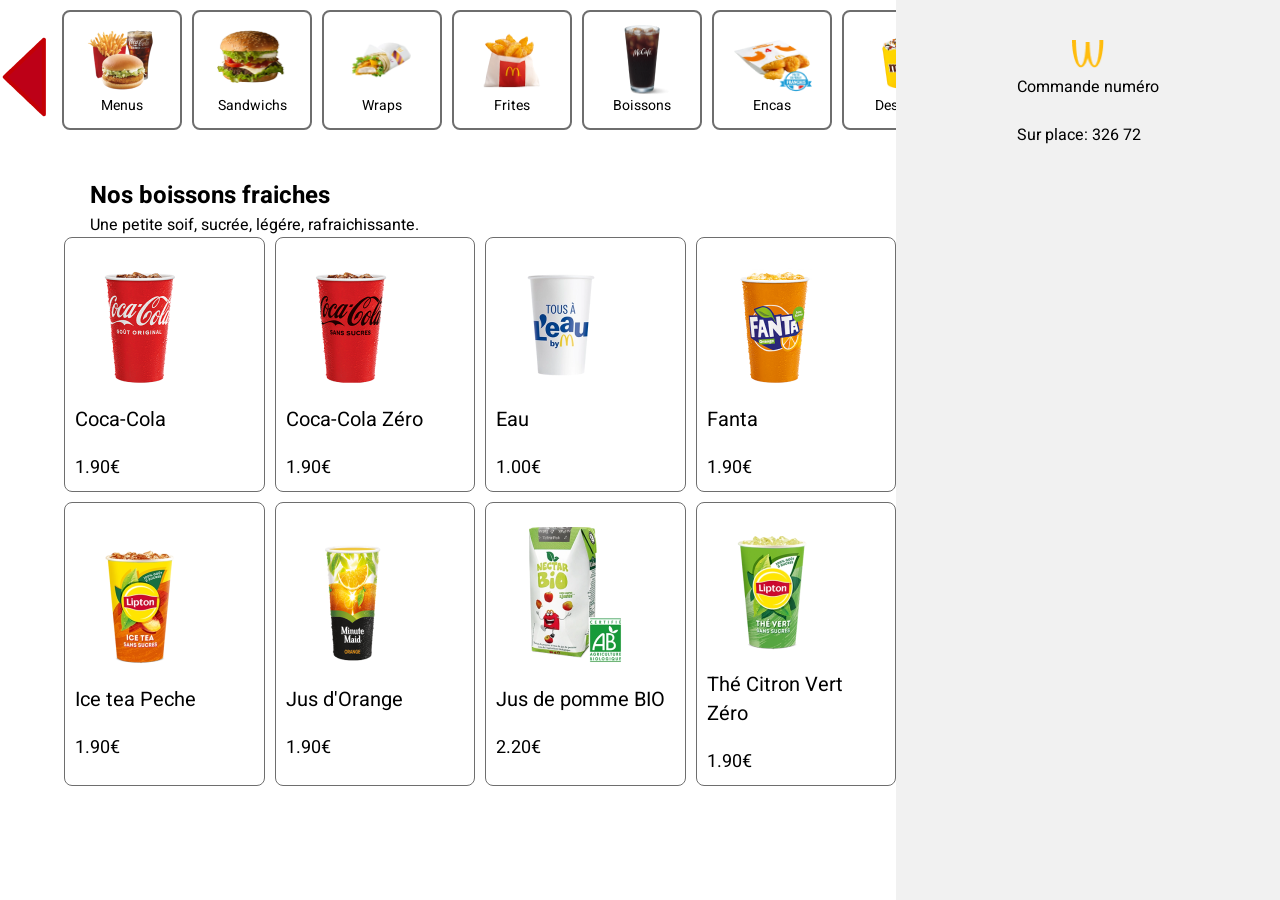
==== boisson.html @ b7d8913f "V2Commit" ====
<!DOCTYPE html>
<html lang="fr">
<head>
    <meta charset="UTF-8">
    <meta name="viewport" content="width=device-width, initial-scale=1.0">
    <link rel="stylesheet" href="style.css">
    <link rel="preconnect" href="https://fonts.googleapis.com">
    <link rel="preconnect" href="https://fonts.gstatic.com" crossorigin>
    <link href="https://fonts.googleapis.com/css2?family=Heebo:wght@100..900&family=Source+Sans+3:ital,wght@0,200..900;1,200..900&display=swap" rel="stylesheet">
    <title>Borne Wacdo</title>
</head>
<body>
    <section id="slider">
        <div id="fleche-slider">
            <img src="images/fleche-slider.png" alt="Fleche gauche bannière">
        </div>
        <div id="produit-slider">
            <a class="produit-slider" href="main-menu.html"><img src="categories/menus.png" class="image-slider" alt="Menu"><span id="text-slider">Menus</span></a>
        </div>
        <div id="produit-slider">
            <a class="produit-slider" href="burgers.html"><img src="categories/burgers.png" class="image-slider" alt="Sandwich"><span id="text-slider">Sandwichs</span></a>
        </div> 
        <div id="produit-slider">    
            <a class="produit-slider" href="wraps.html"><img src="categories/wraps.png" class="image-slider"  alt="Wraps"><span id="text-slider">Wraps</span></a>
        </div> 
        <div id="produit-slider">
            <a class="produit-slider" href="frites.html"><img src="categories/frites.png" class="image-slider" alt="Frites"><span id="text-slider">Frites</span></a>
        </div> 
        <div id="produit-slider">   
            <a class="produit-slider" href="boisson.html"><img src="categories/boissons.png" class="image-slider" alt="Boissons Froide"><span id="text-slider">Boissons</span></a>
        </div> 
        <div id="produit-slider">   
            <a class="produit-slider" href="encas.html"><img src="categories/encas.png" class="image-slider" alt="Encas"><span id="text-slider">Encas</span></a>
        </div> 
        <div id="produit-slider">    
            <a class="produit-slider" href="desserts.html"><img src="categories/desserts.png" class="image-slider" alt="Desserts"><span id="text-slider">Desserts</span></a>
        </div> 
        <div id="produit-slider">    
            <a class="produit-slider" href="salades.html"><img src="categories/salades.png" class="image-slider" alt="Salades"><span id="text-slider">Salades</span></a>
        </div> 
        <div id="produit-slider">    
            <a class="produit-slider" href="sauces.html"><img src="categories/sauces.png" class="image-slider" alt="Salades"><span id="text-slider">Sauces</span></a>
        </div> 
        <div id="fleche-slider-inv">   
            <img src="images/fleche-slider-inv.png" alt="Fleche droite bannière">
        </div>              
    </section>
     <section id="resume-commande">
        <div id="commande">
        <img id="logo" src="images/logo.png" alt="Logo Wacdo">
        </div>
        <div id="commande-info">
        <p id="text-commande">Commande numéro</p><br>
            <span id="endroit-numero">Sur place: 326</span>
            <span id="numéro-commande">72</span>
        </div>
        
    </section>
    <section id="text-menu">
    <h1 id="title-menu">Nos boissons fraiches</h1>
    <p id="subtitles-menu">Une petite soif, sucrée, légére, rafraichissante.</p>
    </section>
    <section id="zone-produit">
        <div class="produit">
            <img class="imgproduit" src="boissons/coca-cola.png" alt="Coca-Cola">
            <p id="type-produit">Coca-Cola</p>
            <p id="prix-produit">1.90€</p>
        </div>
        <div class="produit">
            <img class="imgproduit" src="boissons/coca-sans-sucres.png" alt="Coca-Cola Zéro">
            <p id="type-produit">Coca-Cola Zéro</p>
            <p id="prix-produit">1.90€</p>
        </div>
        <div class="produit">
            <img class="imgproduit" src="boissons/eau.png" alt="Eau">
            <p id="type-produit">Eau</p>
            <p id="prix-produit">1.00€</p>
        </div>
        <div class="produit">
            <img class="imgproduit" src="boissons/fanta.png" alt="Fanta">
            <p id="type-produit">Fanta</p>
            <p id="prix-produit">1.90€</p>
        </div>
        <div class="produit">
            <img class="imgproduit" src="boissons/ice-tea-peche.png" alt="Ice tea Peche">
            <p id="type-produit">Ice tea Peche</p>
            <p id="prix-produit">1.90€</p>
        </div>
        <div class="produit">
            <img class="imgproduit" src="boissons/jus-orange.png" alt="Jus d'Orange">
            <p id="type-produit">Jus d'Orange</p>
            <p id="prix-produit">1.90€</p>
        </div>
        <div class="produit">
            <img class="imgproduit" src="boissons/jus-pomme-bio.png" alt="Jus de Pomme BIO">
            <p id="type-produit">Jus de pomme BIO</p>
            <p id="prix-produit">2.20€</p>
        </div>
        <div class="produit">
            <img class="imgproduit" src="boissons/the-vert-citron-sans-sucres.png" alt="Thé citron vert sans sucres">
            <p id="type-produit">Thé Citron Vert Zéro</p>
            <p id="prix-produit">1.90€</p>
        </div>
    </section>
   
    

</body>
</html>
---- style.css ----
* {
    margin: 0;
    padding: 0;
    box-sizing: border-box;
}

body {
    font-family: "Heebo", sans-serif;
    width: 100%;
    overflow-x: hidden;
}

#accueil {
    position: relative;
    overflow: hidden;
    background-image: url(images/mc_landing_banner.png);
    background-size: cover;
    min-height: 100vh;
}

nav {
    position: relative;
    display: flex;
    justify-content: center;
    width: 100%;
    padding: 0;
    margin: 0;
}

#banniere-main {
    width: 100%;
    display: block;
}

.imgproduit {
    max-width: 181.66px;
    max-height: 181.66px;
}

#texte-emplacement {
    font-weight: 700;
    font-size: clamp(16px, 2.5vw, 26px);
    max-width: 100%;
}

#choix-emp {
    text-decoration: none;
    color: black;
}

#main-title {
    font-weight: 700;
    font-size: clamp(22px, 4vw, 42px);
}

#choix-emplacement {
    background-color: white;
    border-radius: 16px;
    padding: 20px;
    width: 100%;
    max-width: 698px;
}

#emplacement {
    position: absolute;
    display: flex;
    left: 50%;
    top: 50%;
    transform: translate(-50%, -50%);
    width: 90%;
    max-width: 698px;
    height: auto;
}

#nav-link {
    display: flex;
    margin: auto;
}

#icone-choix a {
    display: flex;
    flex-direction: column;
    align-items: center;
    justify-content: center;
    gap: 8px;
    text-align: center;
    margin: auto;
    font-size: 26px;
    font-weight: 700;
    text-decoration: none;
}

#icone-choix {
    display: flex;
    flex-wrap: wrap;
    gap: 10px;
    justify-content: center;
}

#icone-choix img {
    display: block;
    max-width: 106.88px;
    height: auto;
}

.choix-lieu {
    margin: auto;
    width: clamp(200px, 42%, 285px);
    height: auto;
    min-height: 160px;
    border: 8px solid #FFC836;
    border-radius: 8px;
    text-decoration: none;
    color: black;
}

/* Fenetre menu */

#zone-produit {
    display: grid;
    grid-template-columns: repeat(auto-fill, minmax(185px, 1fr));
    gap: 10px;
    max-width: 65%;
    margin-left: 5%;
}

#text-menu {
    margin-left: 7%;
    padding-top: 3%;
}

#slider {
    display: flex;
    align-items: center;
    margin: 0 0.1%;
    width: 70%;
    max-width: 70%;
}

.produit {
    display: flexbox;
    align-content: center;
    border: 1px solid;
    border-color: #6E6E6E;
    border-radius: 8px;
}

#type-produit {
    font-weight: 400;
    font-size: 20px;
    padding: 10px;
}

#prix-produit {
    font-weight: 400;
    font-size: 18px;
    padding: 10px;
}

.produit-slider {
    display: flex;
    justify-content: center;
    align-items: center;
    flex-direction: column;
    width: 120px;
    height: 120px;
    border: 2px solid;
    border-color: #6E6E6E;
    border-radius: 8px;
    text-decoration: none;
    margin: 10px 5px;
}

.image-slider {
    width: 80px;
    height: 70px;
}

#fleche-slider {
    margin-top: 20px;
}

#text-slider {
    font-size: 14px;
    font-weight: 400;
    text-decoration: none;
    color: black;
    text-decoration-line: none;
}

#resume-commande {
    display: flex;
    flex-direction: column;
    position: fixed;
    right: 0;
    top: 0;
    height: 100%;
    width: 30%;
    max-width: 30%;
    background-color: #F1F1F1;
    align-items: center;
}

#logo {
    height: 28.24px;
    width: 32.3px;
    margin-top: 40px;
}

#fleche_slider-inv {
    transform: rotate(180deg);
}
.overlay-title {
    font-size: 26px;
    font-weight: 700;
}
.overlay-text{
    font-size: 18px;
    font-weight: 700;
}
.choix-overlay{    
    position: absolute;
    display: flex;
    left: 50%;
    top: 50%;
    transform: translate(-50%, -50%);
    width: 90%;
    max-width: 698px;
    height: auto;
}
#num-chevalet{
    background-color: white;
    border-radius: 16px;
    position: absolute;
    display: flex;
    flex-direction: column;
    left: 50%;
    top: 50%;
    transform: translate(-50%, -50%);
    max-width: 90%;
    max-width: 698px;
    height: auto;
}

#title-chevalet{
    font-weight: 700;
    font-size: clamp(22px, 4vw, 42px);
    width: 100%;
}
#texte-chevalet{
    font-weight: 700;
    font-size: clamp(16px, 2.5vw, 26px);
    max-width: 100%;

}
.choix-menu{
    margin: auto;
    width: clamp(200px, 42%, 285px);
    height: auto;
    min-height: 160px;
    border: 8px solid #FFC836;
    border-radius: 8px;
    text-decoration: none;
    color: black;
}
#choix-chevalet{
    display: flex;
    flex-direction: column;
    position: relative;
    padding: 20px;
    align-items: center;
    width: 100%
}
#chiffre-chevalet{
    display: flex;
    text-align: center;
    justify-content: center;
    gap: 50px;
}
#chiffre-chevalet input{
    width: 155px;
    height: 121px;
    text-align: center;
    border: none;
    border-bottom: 10px solid #D9D9D9;
    font-size: 96px;
    outline: none;
    font-weight: 700;
}
#btn-chevalet {
    padding: 16px 32px;
    max-width: 221px;
    max-height:max-content;   
    background-color: #FFC836;
    border-radius: 8px;
    gap: 10px;
    font-weight: 700;
    font-size: 16px;
    border: none;
    cursor: pointer;
    margin-top: 40%;
    display: block;

}
#img-chevalet{
    max-width: 259px;
    max-height: 265px;
    position:absolute;
    top: 130px;
    left: 50%;
    transform: translateX(-50%);
}




/* ── Tablette (≤ 1024px) ── */
@media (max-width: 1024px) {
    #zone-produit {
        max-width: 55%;
    }
    #slider {
        width: 90%;
        max-width: 90%;
    }
    #resume-commande {
        width: 260px;
    }
}

/* ── Mobile (≤ 768px) ── */
@media (max-width: 768px) {
    #accueil {
        min-height: 100svh;
    }

    #emplacement {
        position: static;
        transform: none;
        width: 90%;
        margin: 1.5rem auto;
    }

    #zone-produit {
        max-width: 100%;
        margin-left: 4%;
        margin-right: 4%;
    }

    #slider {
        width: 100%;
        max-width: 100%;
        overflow-x: auto;
    }

    #resume-commande {
        position: fixed;
        bottom: 0;
        top: auto;
        left: 0;
        right: 0;
        width: 100%;
        height: auto;
        max-height: 45vh;
        overflow-y: auto;
        border-radius: 16px 16px 0 0;
        box-shadow: 0 -4px 20px rgba(230, 17, 17, 0.12);
    }

    nav {
        flex-direction: column;
        align-items: center;
    }

    body {
        padding-bottom: 120px;
    }
}
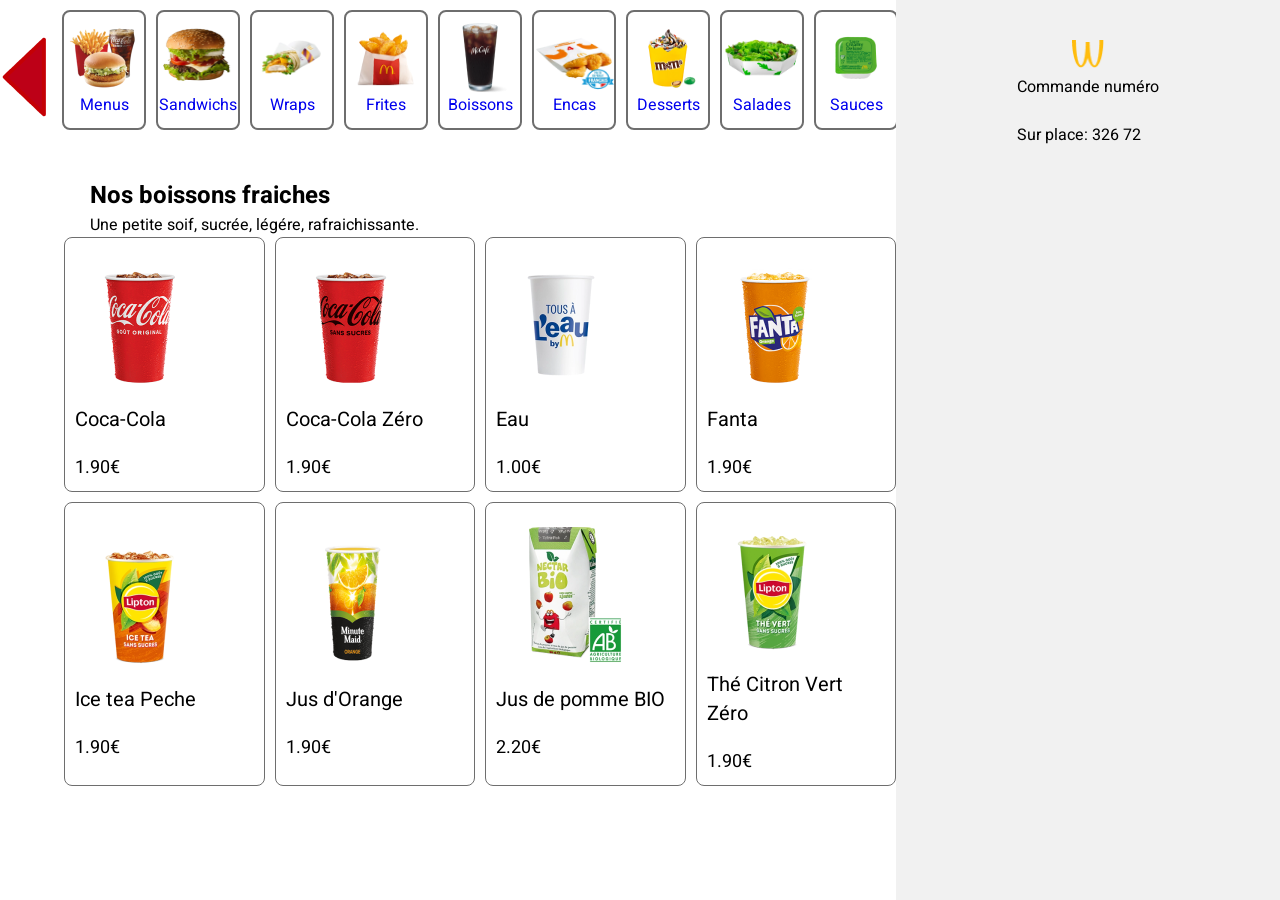
==== commit 8bf8b8df: "v3" ====
--- a/boisson.html
+++ b/boisson.html
@@ -14,36 +14,18 @@
         <div id="fleche-slider">
             <img src="images/fleche-slider.png" alt="Fleche gauche bannière">
         </div>
-        <div id="produit-slider">
-            <a class="produit-slider" href="main-menu.html"><img src="categories/menus.png" class="image-slider" alt="Menu"><span id="text-slider">Menus</span></a>
-        </div>
-        <div id="produit-slider">
-            <a class="produit-slider" href="burgers.html"><img src="categories/burgers.png" class="image-slider" alt="Sandwich"><span id="text-slider">Sandwichs</span></a>
-        </div> 
-        <div id="produit-slider">    
-            <a class="produit-slider" href="wraps.html"><img src="categories/wraps.png" class="image-slider"  alt="Wraps"><span id="text-slider">Wraps</span></a>
-        </div> 
-        <div id="produit-slider">
-            <a class="produit-slider" href="frites.html"><img src="categories/frites.png" class="image-slider" alt="Frites"><span id="text-slider">Frites</span></a>
-        </div> 
-        <div id="produit-slider">   
-            <a class="produit-slider" href="boisson.html"><img src="categories/boissons.png" class="image-slider" alt="Boissons Froide"><span id="text-slider">Boissons</span></a>
-        </div> 
-        <div id="produit-slider">   
-            <a class="produit-slider" href="encas.html"><img src="categories/encas.png" class="image-slider" alt="Encas"><span id="text-slider">Encas</span></a>
-        </div> 
-        <div id="produit-slider">    
-            <a class="produit-slider" href="desserts.html"><img src="categories/desserts.png" class="image-slider" alt="Desserts"><span id="text-slider">Desserts</span></a>
-        </div> 
-        <div id="produit-slider">    
-            <a class="produit-slider" href="salades.html"><img src="categories/salades.png" class="image-slider" alt="Salades"><span id="text-slider">Salades</span></a>
-        </div> 
-        <div id="produit-slider">    
-            <a class="produit-slider" href="sauces.html"><img src="categories/sauces.png" class="image-slider" alt="Salades"><span id="text-slider">Sauces</span></a>
-        </div> 
+        <a class="produit-slider" href="main-menu.html"><img src="categories/menus.png" class="image-slider" alt="Menu"><span class="text-slider">Menus</span></a>
+        <a class="produit-slider" href="burgers.html"><img src="categories/burgers.png" class="image-slider" alt="Sandwich"><span class="text-slider">Sandwichs</span></a>
+        <a class="produit-slider" href="wraps.html"><img src="categories/wraps.png" class="image-slider"  alt="Wraps"><span class="text-slider">Wraps</span></a>
+        <a class="produit-slider" href="frites.html"><img src="categories/frites.png" class="image-slider" alt="Frites"><span class="text-slider">Frites</span></a>
+        <a class="produit-slider" href="boisson.html"><img src="categories/boissons.png" class="image-slider" alt="Boissons Froide"><span class="text-slider">Boissons</span></a>
+        <a class="produit-slider" href="encas.html"><img src="categories/encas.png" class="image-slider" alt="Encas"><span class="text-slider">Encas</span></a>
+        <a class="produit-slider" href="desserts.html"><img src="categories/desserts.png" class="image-slider" alt="Desserts"><span class="text-slider">Desserts</span></a>
+        <a class="produit-slider" href="salades.html"><img src="categories/salades.png" class="image-slider" alt="Salades"><span class="text-slider">Salades</span></a>
+        <a class="produit-slider" href="sauces.html"><img src="categories/sauces.png" class="image-slider" alt="Salades"><span class="text-slider">Sauces</span></a>
         <div id="fleche-slider-inv">   
             <img src="images/fleche-slider-inv.png" alt="Fleche droite bannière">
-        </div>              
+        </div>         
     </section>
      <section id="resume-commande">
         <div id="commande">
@@ -63,43 +45,43 @@
     <section id="zone-produit">
         <div class="produit">
             <img class="imgproduit" src="boissons/coca-cola.png" alt="Coca-Cola">
-            <p id="type-produit">Coca-Cola</p>
-            <p id="prix-produit">1.90€</p>
+            <p class="type-produit">Coca-Cola</p>
+            <p class="prix-produit">1.90€</p>
         </div>
         <div class="produit">
             <img class="imgproduit" src="boissons/coca-sans-sucres.png" alt="Coca-Cola Zéro">
-            <p id="type-produit">Coca-Cola Zéro</p>
-            <p id="prix-produit">1.90€</p>
+            <p class="type-produit">Coca-Cola Zéro</p>
+            <p class="prix-produit">1.90€</p>
         </div>
         <div class="produit">
             <img class="imgproduit" src="boissons/eau.png" alt="Eau">
-            <p id="type-produit">Eau</p>
-            <p id="prix-produit">1.00€</p>
+            <p class="type-produit">Eau</p>
+            <p class="prix-produit">1.00€</p>
         </div>
         <div class="produit">
             <img class="imgproduit" src="boissons/fanta.png" alt="Fanta">
-            <p id="type-produit">Fanta</p>
-            <p id="prix-produit">1.90€</p>
+            <p class="type-produit">Fanta</p>
+            <p class="prix-produit">1.90€</p>
         </div>
         <div class="produit">
             <img class="imgproduit" src="boissons/ice-tea-peche.png" alt="Ice tea Peche">
-            <p id="type-produit">Ice tea Peche</p>
-            <p id="prix-produit">1.90€</p>
+            <p class="type-produit">Ice tea Peche</p>
+            <p class="prix-produit">1.90€</p>
         </div>
         <div class="produit">
             <img class="imgproduit" src="boissons/jus-orange.png" alt="Jus d'Orange">
-            <p id="type-produit">Jus d'Orange</p>
-            <p id="prix-produit">1.90€</p>
+            <p class="type-produit">Jus d'Orange</p>
+            <p class="prix-produit">1.90€</p>
         </div>
         <div class="produit">
             <img class="imgproduit" src="boissons/jus-pomme-bio.png" alt="Jus de Pomme BIO">
-            <p id="type-produit">Jus de pomme BIO</p>
-            <p id="prix-produit">2.20€</p>
+            <p class="type-produit">Jus de pomme BIO</p>
+            <p class="prix-produit">2.20€</p>
         </div>
         <div class="produit">
             <img class="imgproduit" src="boissons/the-vert-citron-sans-sucres.png" alt="Thé citron vert sans sucres">
-            <p id="type-produit">Thé Citron Vert Zéro</p>
-            <p id="prix-produit">1.90€</p>
+            <p class="type-produit">Thé Citron Vert Zéro</p>
+            <p class="prix-produit">1.90€</p>
         </div>
     </section>
    
--- a/style.css
+++ b/style.css
@@ -2,12 +2,14 @@
     margin: 0;
     padding: 0;
     box-sizing: border-box;
+    outline: none;
 }
 
 body {
     font-family: "Heebo", sans-serif;
     width: 100%;
     overflow-x: hidden;
+    outline: none;
 }
 
 #accueil {
@@ -138,20 +140,19 @@
 }
 
 .produit {
-    display: flexbox;
     align-content: center;
     border: 1px solid;
     border-color: #6E6E6E;
     border-radius: 8px;
 }
 
-#type-produit {
+.type-produit {
     font-weight: 400;
     font-size: 20px;
     padding: 10px;
 }
 
-#prix-produit {
+.prix-produit {
     font-weight: 400;
     font-size: 18px;
     padding: 10px;
@@ -320,12 +321,14 @@
         max-width: 55%;
     }
     #slider {
-        width: 90%;
-        max-width: 90%;
+        width: 70%;
+        max-width: 70%;
+        overflow-x: auto;
     }
     #resume-commande {
         width: 260px;
     }
+
 }
 
 /* ── Mobile (≤ 768px) ── */
@@ -345,6 +348,7 @@
         max-width: 100%;
         margin-left: 4%;
         margin-right: 4%;
+        max-height: fit-content;
     }
 
     #slider {
@@ -357,14 +361,13 @@
         position: fixed;
         bottom: 0;
         top: auto;
-        left: 0;
-        right: 0;
         width: 100%;
+        max-width: 100%;
         height: auto;
-        max-height: 45vh;
+        max-height: 150px;
         overflow-y: auto;
         border-radius: 16px 16px 0 0;
-        box-shadow: 0 -4px 20px rgba(230, 17, 17, 0.12);
+    
     }
 
     nav {
@@ -375,4 +378,10 @@
     body {
         padding-bottom: 120px;
     }
-}
+
+    #num-chelavet {
+        max-width: 80%;
+        width: 200px;
+    }
+
+}
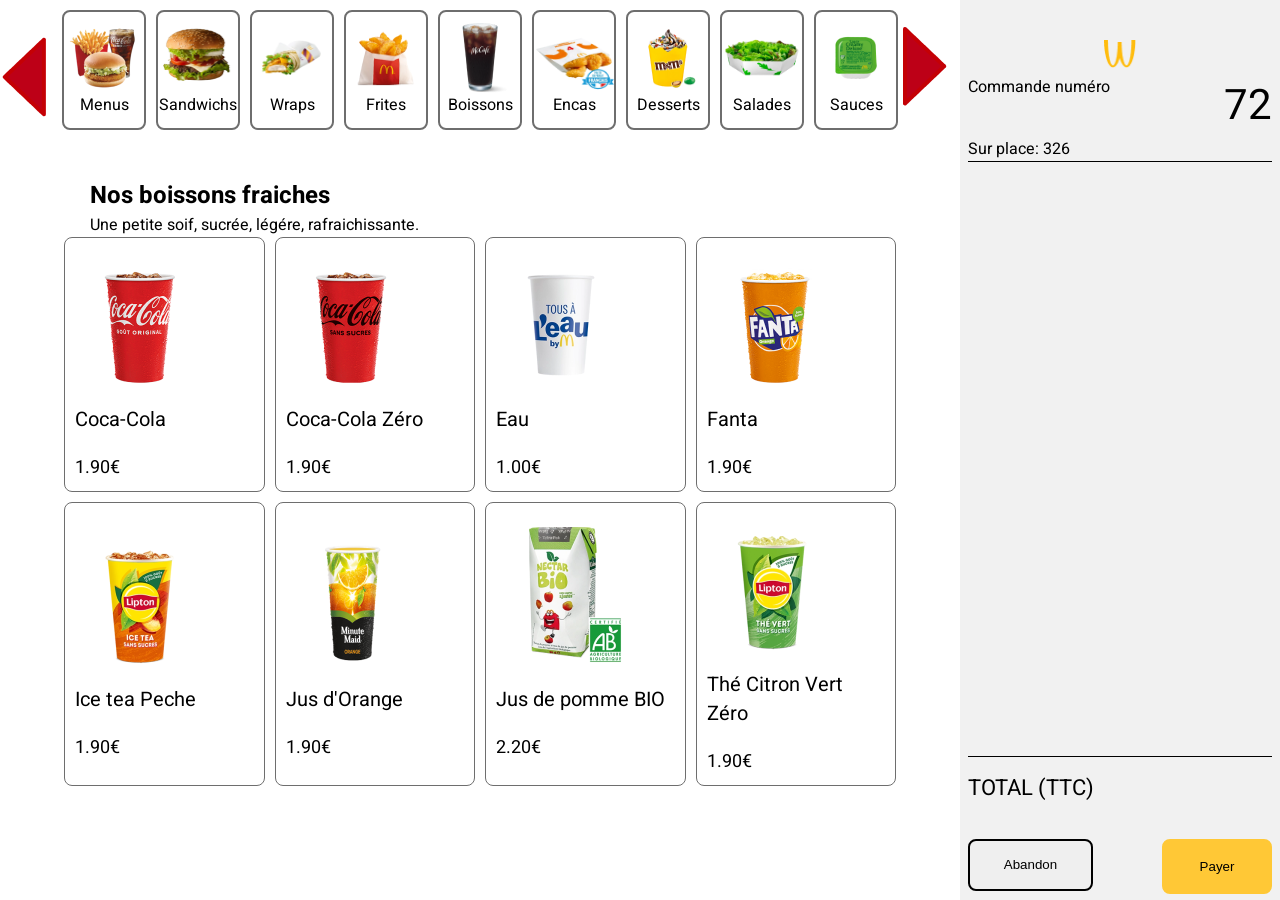
==== commit 38b1f554: "v4" ====
--- a/boisson.html
+++ b/boisson.html
@@ -32,11 +32,23 @@
         <img id="logo" src="images/logo.png" alt="Logo Wacdo">
         </div>
         <div id="commande-info">
-        <p id="text-commande">Commande numéro</p><br>
-            <span id="endroit-numero">Sur place: 326</span>
+        <div id="ligne-commande">
+            <p id="text-commande">Commande numéro</p>
             <span id="numéro-commande">72</span>
         </div>
-        
+            <span id="endroit-numero">Sur place: 326</span>
+        </div>
+        <div id="liste-articles"></div>
+        <div id="panier-bas">
+        <div id="prix">
+            <span id="text-prix">TOTAL (TTC)</span>
+            <span id="total-prix"></span>
+        </div>
+        <div id="button-resume">
+            <button id="button-abandon">Abandon</button>
+            <button id="button-payer">Payer</button>
+        </div>
+        </div>
     </section>
     <section id="text-menu">
     <h1 id="title-menu">Nos boissons fraiches</h1>
@@ -85,7 +97,7 @@
         </div>
     </section>
    
-    
-
+    <script src="categories.json"></script> 
+    <script src="produits.json"></script> 
 </body>
 </html>
--- a/style.css
+++ b/style.css
@@ -3,6 +3,10 @@
     padding: 0;
     box-sizing: border-box;
     outline: none;
+}
+a {
+    color: black;
+    text-decoration: none;
 }
 
 body {
@@ -27,6 +31,8 @@
     width: 100%;
     padding: 0;
     margin: 0;
+    flex-direction: column;
+    align-items: center;
 }
 
 #banniere-main {
@@ -196,8 +202,8 @@
     right: 0;
     top: 0;
     height: 100%;
-    width: 30%;
-    max-width: 30%;
+    width: 25%;
+    max-width: 25%;
     background-color: #F1F1F1;
     align-items: center;
 }
@@ -232,15 +238,13 @@
 #num-chevalet{
     background-color: white;
     border-radius: 16px;
-    position: absolute;
-    display: flex;
-    flex-direction: column;
-    left: 50%;
-    top: 50%;
-    transform: translate(-50%, -50%);
-    max-width: 90%;
+    display: flex;
+    flex-direction: column;
+
     max-width: 698px;
-    height: auto;
+    max-height: 441px;
+    width: 90%;
+    
 }
 
 #title-chevalet{
@@ -274,12 +278,14 @@
 }
 #chiffre-chevalet{
     display: flex;
+    flex: 1;
     text-align: center;
     justify-content: center;
-    gap: 50px;
+    gap: clamp(10px, 3vw, 50px);
+    max-width: 165px;
 }
 #chiffre-chevalet input{
-    width: 155px;
+    flex: 1;
     height: 121px;
     text-align: center;
     border: none;
@@ -287,6 +293,7 @@
     font-size: 96px;
     outline: none;
     font-weight: 700;
+    max-width: 165px;
 }
 #btn-chevalet {
     padding: 16px 32px;
@@ -299,25 +306,213 @@
     font-size: 16px;
     border: none;
     cursor: pointer;
-    margin-top: 40%;
     display: block;
+    margin-top: 5%;
 
 }
 #img-chevalet{
     max-width: 259px;
     max-height: 265px;
-    position:absolute;
-    top: 130px;
+}
+#button-resume {
+    display: flex;
+    flex-direction: row;
+    justify-content: space-between;
+}
+#panier-bas {
+    display: flex;
+    flex-direction: column;
+    margin-top: auto;
+    padding: 2% 0;
+    width: 95%;
+}
+#button-abandon {
+    width: 125px;
+    height: 52px;
+    border: 2px solid #000000;
+    border-radius: 8px;
+    padding: 2px;
+}
+#button-payer {
+    width: 110px;
+    height: 55px;
+    background-color: #FFC836;
+    border: solid 2px #FFC836;
+    border-radius: 8px;
+}
+#prix {
+    font-size: 22px;
+    font-weight: 400;
+    margin-bottom: 35px;
+    display: flex;
+    justify-content: space-between;
+    border-top: 1px solid #000000;
+    padding-top: 15px;
+    max-width: 100%;
+}
+#commande-info{
+        border-bottom: 1px solid #000000;
+        width: 95%;
+        display: flex;
+        flex-wrap: wrap;
+        justify-content: space-between;
+}
+#numéro-commande{
+    font-size: 42px;
+    font-weight: 400;
+}
+#ligne-commande{
+    display: flex;
+    justify-content: space-between;
+    width: 100%;
+}
+#overlay-selection{
+    position: fixed;
+    left: 0;
+    top: 0;
+    width: 100%;
+    height: 100%;
+    background-color: rgba(0, 0, 0, 0.5);
+}
+#choix-overlay{
+    position: absolute;
     left: 50%;
-    transform: translateX(-50%);
-}
+    top: 50%;
+    transform: translate(-50%,-50%);
+    background-color: white;
+    border-radius: 16px;
+    width: 90%;
+    max-width: 698px;
+    padding: 20px;
+    }
+    #choix-pboisson img {
+    width: 94px;
+    height: 104px;
+    max-height: 100%;
+}
+
+#choix-gboisson img {
+    max-height: 100%;
+    height: 134px;
+    width: 154px;
+}
+#choix-overlay .choix-menu{
+    height: 200px
+
+}
+#compteur{
+    display: flex;
+    justify-content: center;
+    gap: 30px;
+    align-items: center;
+    font-size: 40px;
+    font-weight: 700;
+
+
+}
+#btn-moins{
+    border: 2px solid #FFC836;
+    border-radius: 8px;
+    width: 76px;
+    max-width: 76px;
+    height: 76px;
+    max-height: 76px;
+    margin: 10px;
+    background-color: #FFC836;
+    font-weight: 700;
+    font-size: 40px;
+
+}
+#btn-plus{
+    border: 2px solid #FFC836;
+    border-radius: 8px;
+    width: 76px;
+    max-width: 76px;
+    height: 76px;
+    max-height: 76px;
+    margin: 10px;
+    background-color: #FFC836;
+    font-weight: 700;
+    font-size: 40px;
+}
+#btn-annuler {
+    width: 127px;
+    max-width: 127px;
+    height: 55px;
+    max-height: 55px;
+    background-color: white;
+    font-size: 18px;
+    font-weight: 700;
+    border:  2px solid black;
+    border-radius: 8px;
+}
+#btnajout-panier{
+    width: 257px;
+    max-width: 257px;
+    height: 55px;
+    max-height: 55px;
+    background-color: #FFC836;
+    font-size: 18px;
+    font-weight: 700;
+    border-radius: 8px;
+    border: 1px solid #FFC836;
+}
+#bouton-overlay{
+    display: flex;
+    justify-content: center;
+    gap: 30px;
+    padding-left: 20%;
+}
+#btn-neworder {
+    padding: 16px 32px;
+    max-width: 221px;
+    max-height:max-content;   
+    background-color: #FFC836;
+    border-radius: 8px;
+    gap: 10px;
+    font-weight: 700;
+    font-size: 16px;
+    border: none;
+    cursor: pointer;
+    display: block;
+    margin-top: 5%;
+}
+#new-order{
+    background-color: white;
+    border-radius: 16px;
+    display: flex;
+    flex-direction: column;
+    padding: 20px;
+    max-width: 698px;
+    max-height: 441px;
+    width: 90%;
+    height: 348px;
+}
+#title-neworder{
+    font-size: 42px;
+    font-weight: 700;
+    margin-bottom: 35px;
+}
+#texte-neworder{
+    font-size: 26px;
+    font-weight: 700;
+    margin-bottom: 50px;
+}
+#abientot{
+    max-width: 90%;
+}
+#imgfermer{
+    display: flex;
+    margin-left: 90%;
+}
+
 
 
 
 
 /* ── Tablette (≤ 1024px) ── */
 @media (max-width: 1024px) {
-    #zone-produit {
+    #zone-produit{
         max-width: 55%;
     }
     #slider {
@@ -328,10 +523,25 @@
     #resume-commande {
         width: 260px;
     }
-
-}
-
-/* ── Mobile (≤ 768px) ── */
+    #chiffre-chevalet input{
+        max-width: 60%;
+        font-size: 65px;
+
+    }
+        #title-neworder{
+    font-size: 42px;
+    font-weight: 700;
+    margin-bottom: 20px;
+    }
+    #texte-neworder{
+    font-size: 26px;
+    font-weight: 700;
+    margin-bottom: 30px;
+    }
+
+}
+
+/* ── M/G Mobile (≤ 768px) ── */
 @media (max-width: 768px) {
     #accueil {
         min-height: 100svh;
@@ -348,7 +558,7 @@
         max-width: 100%;
         margin-left: 4%;
         margin-right: 4%;
-        max-height: fit-content;
+        
     }
 
     #slider {
@@ -363,8 +573,8 @@
         top: auto;
         width: 100%;
         max-width: 100%;
-        height: auto;
-        max-height: 150px;
+        height: 45vh;
+        max-height: 200px;
         overflow-y: auto;
         border-radius: 16px 16px 0 0;
     
@@ -376,12 +586,52 @@
     }
 
     body {
-        padding-bottom: 120px;
-    }
-
-    #num-chelavet {
+        padding-bottom: 220px;
+    }
+
+    #choix-chelavet {
         max-width: 80%;
-        width: 200px;
-    }
-
-}
+        width: 30px;
+    }
+    #chiffre-chevalet input{
+        max-width: 30%;
+        font-size: 65px;
+        
+    }
+    #bouton-overlay{
+        flex-direction: column;
+        padding-left: 0%;
+    }
+    #title-neworder{
+    font-size: 42px;
+    font-weight: 700;
+    margin-bottom: 30px;
+    }
+    #texte-neworder{
+    font-size: 26px;
+    font-weight: 700;
+    margin-bottom: 30px;
+    }
+    #abientot{
+    max-width: 90%;
+    }
+    #new-order{
+        padding: 20px;
+    }
+}
+/* ── Mobile (≤ 426px) ── */
+@media (max-width: 426px) {
+    #new-order{
+        padding: 4px;
+    }
+    #title-neworder{
+    font-size: 42px;
+    font-weight: 700;
+    margin-bottom: 20px;
+    }
+    #texte-neworder{
+    font-size: 26px;
+    font-weight: 700;
+    margin-bottom: 20px;
+    }
+}
